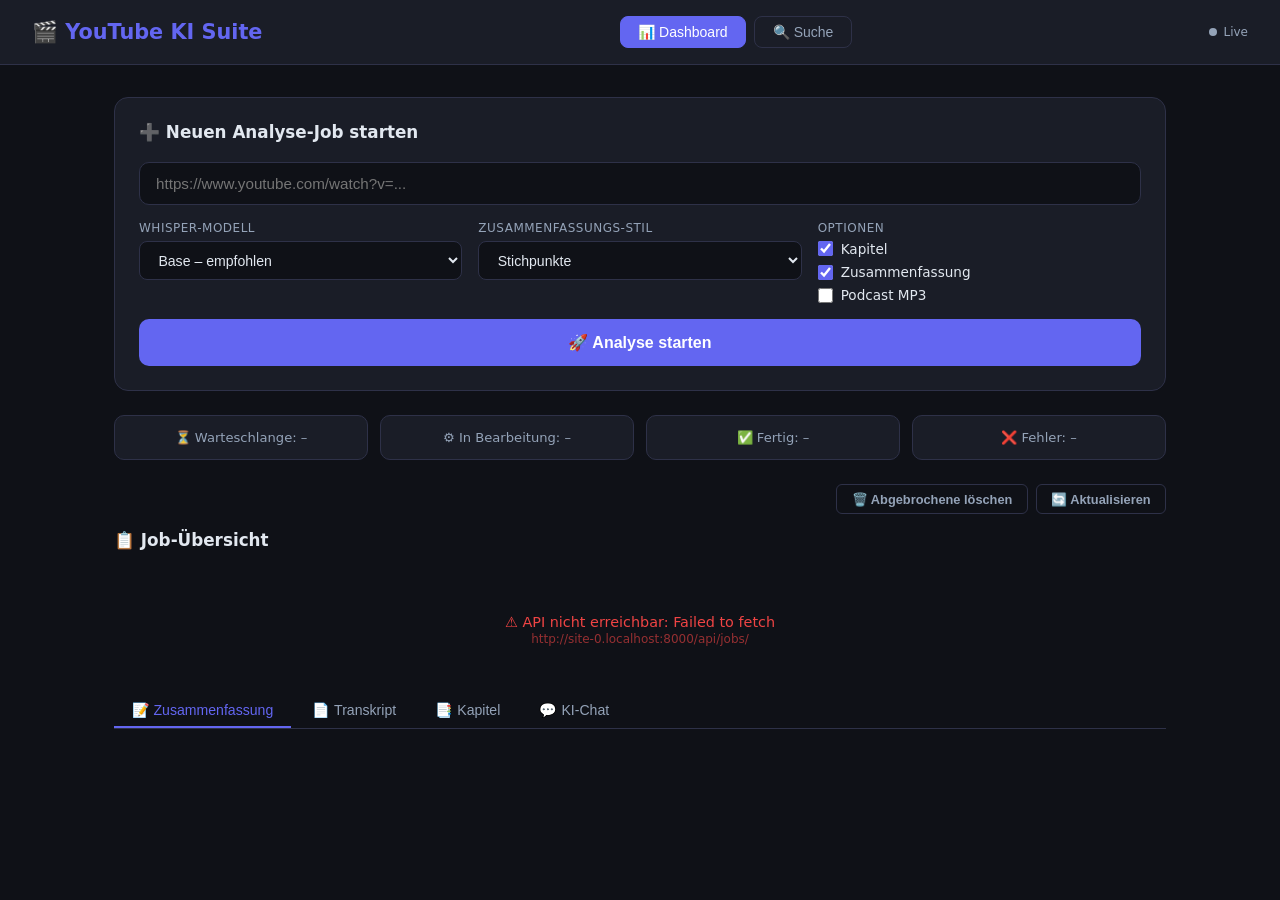
==== frontend/index.html @ 39e566e2 "Initial commit" ====
<!DOCTYPE html>
<html lang="de">
<head>
    <meta charset="UTF-8">
    <meta name="viewport" content="width=device-width, initial-scale=1.0">
    <title>YouTube AI Analysis Suite</title>
    <link rel="stylesheet" href="style.css">
</head>
<body>
<header>
    <div class="logo">🎬 YouTube KI Suite</div>
    <nav>
        <button class="nav-btn aktiv" id="nav-dashboard" onclick="tab('dashboard')">📊 Dashboard</button>
        <button class="nav-btn" id="nav-suche" onclick="tab('suche')">🔍 Suche</button>
    </nav>
    <div class="ws-anzeige">
        <span id="ws-status" class="ws-dot"></span>
        <span class="ws-text">Live</span>
    </div>
</header>
<main>
    <div id="tab-dashboard">
        <section class="karte">
            <h2>➕ Neuen Analyse-Job starten</h2>
            <input id="url" type="url" placeholder="https://www.youtube.com/watch?v=..." class="url-feld"/>
            <div class="einstellungen">
                <div class="gruppe">
                    <label>Whisper-Modell</label>
                    <select id="modell">
                        <option value="tiny">Tiny – schnell</option>
                        <option value="base" selected>Base – empfohlen</option>
                        <option value="small">Small – genauer</option>
                        <option value="medium">Medium – sehr genau</option>
                        <option value="large">Large – maximal</option>
                    </select>
                </div>
                <div class="gruppe">
                    <label>Zusammenfassungs-Stil</label>
                    <select id="stil">
                        <option value="stichpunkte">Stichpunkte</option>
                        <option value="ausfuehrlich">Ausführlich</option>
                        <option value="kernaussagen">Kernaussagen</option>
                        <option value="podcast_skript">Podcast-Skript</option>
                    </select>
                </div>
                <div class="gruppe">
                    <label>Optionen</label>
                    <div class="schalter">
                        <label><input type="checkbox" id="kap" checked> Kapitel</label>
                        <label><input type="checkbox" id="zf" checked> Zusammenfassung</label>
                        <label><input type="checkbox" id="pod"> Podcast MP3</label>
                    </div>
                </div>
            </div>
            <button id="start-btn" onclick="starten()">🚀 Analyse starten</button>
        </section>
        <div class="stats-leiste">
            <div class="stat" id="s-queue">⏳ Warteschlange: –</div>
            <div class="stat" id="s-work">⚙️ In Bearbeitung: –</div>
            <div class="stat" id="s-done">✅ Fertig: –</div>
            <div class="stat" id="s-err">❌ Fehler: –</div>
        </div>
        <div style="display:flex;justify-content:flex-end;margin-bottom:1rem;gap:.5rem">
            <button class="exp-btn" onclick="alleAbgebrochenLoeschen()" style="font-size:.8rem">🗑️ Abgebrochene löschen</button>
            <button class="exp-btn" onclick="laden()" style="font-size:.8rem">🔄 Aktualisieren</button>
        </div>
        <h2 style="margin-bottom:1rem">📋 Job-Übersicht</h2>
        <div id="jobs"></div>
    </div>
    <div id="tab-suche" style="display:none">
        <section class="karte">
            <h2>🔍 Transkripte durchsuchen</h2>
            <div class="suche-zeile">
                <input id="sq" type="text" placeholder="Suchbegriff eingeben..."/>
                <button onclick="suchen()">Suchen</button>
            </div>
            <div id="such-ergebnisse"></div>
        </section>
    </div>
<div class="mtabs">
    <button class="mtab aktiv" onclick="mtab('zf',this)">📝 Zusammenfassung</button>
    <button class="mtab" onclick="mtab('tr',this)">📄 Transkript</button>
    <button class="mtab" onclick="mtab('ka',this)">📑 Kapitel</button>
    <button class="mtab" onclick="mtab('chat',this)">💬 KI-Chat</button>
</div>

<div id="mt-chat" style="display:none">
    <div class="chat-box" id="chat-verlauf"></div>
    <div class="chat-eingabe">
        <input id="chat-frage" type="text"
               placeholder="Frage zum Video stellen..."
               onkeydown="if(event.key==='Enter') chatSenden()"/>
        <button onclick="chatSenden()">➤</button>
        <button class="exp-btn" onclick="chatLoeschen()">🗑</button>
    </div>
</div></main>
<script src="app.js"></script>
</body>
</html>
---- frontend/style.css ----
:root{--bg:#0f1117;--karte:#1a1d27;--rand:#2e3148;--akz:#6366f1;--akzh:#818cf8;--text:#e2e8f0;--ged:#94a3b8;--ok:#22c55e;--warn:#f59e0b;--err:#ef4444;--blau:#3b82f6}
*{box-sizing:border-box;margin:0;padding:0}
body{font-family:"Inter",system-ui,sans-serif;background:var(--bg);color:var(--text);min-height:100vh}
header{display:flex;align-items:center;justify-content:space-between;padding:1rem 2rem;background:var(--karte);border-bottom:1px solid var(--rand);position:sticky;top:0;z-index:100}
.logo{font-size:1.3rem;font-weight:700;color:var(--akz)}
nav{display:flex;gap:.5rem}
.nav-btn{background:none;border:1px solid var(--rand);color:var(--ged);padding:.45rem 1.1rem;border-radius:8px;cursor:pointer;font-size:.875rem;font-weight:500;transition:all .2s}
.nav-btn.aktiv,.nav-btn:hover{background:var(--akz);color:#fff;border-color:var(--akz)}
main{max-width:1100px;margin:2rem auto;padding:0 1.5rem}
.karte{background:var(--karte);border:1px solid var(--rand);border-radius:14px;padding:1.5rem;margin-bottom:1.5rem}
h2{font-size:1.05rem;font-weight:600;margin-bottom:1.2rem}
.url-feld{width:100%;background:var(--bg);border:1px solid var(--rand);color:var(--text);padding:.75rem 1rem;border-radius:10px;font-size:.95rem;margin-bottom:1rem}
.url-feld:focus{outline:none;border-color:var(--akz)}
.einstellungen{display:grid;grid-template-columns:1fr 1fr 1fr;gap:1rem;margin-bottom:1rem}
.gruppe{display:flex;flex-direction:column;gap:.4rem}
.gruppe>label{font-size:.75rem;color:var(--ged);font-weight:500;text-transform:uppercase;letter-spacing:.5px}
select{background:var(--bg);border:1px solid var(--rand);color:var(--text);padding:.6rem .9rem;border-radius:8px;font-size:.88rem;cursor:pointer}
select:focus{outline:none;border-color:var(--akz)}
.schalter{display:flex;flex-direction:column;gap:.45rem}
.schalter label{display:flex;align-items:center;gap:.5rem;font-size:.85rem;color:var(--text);cursor:pointer}
.schalter input[type="checkbox"]{accent-color:var(--akz);width:15px;height:15px}
button{background:var(--akz);color:#fff;border:none;padding:.6rem 1.4rem;border-radius:8px;cursor:pointer;font-size:.9rem;font-weight:600;transition:background .2s,transform .1s}
button:hover{background:var(--akzh)}
button:active{transform:scale(.98)}
#start-btn{width:100%;padding:.85rem;font-size:1rem;border-radius:10px}
.stats-leiste{display:grid;grid-template-columns:repeat(4,1fr);gap:.75rem;margin-bottom:1.5rem}
.stat{background:var(--karte);border:1px solid var(--rand);border-radius:10px;padding:.9rem 1rem;text-align:center;font-size:.82rem;color:var(--ged);font-weight:500}
.job-karte{background:var(--karte);border:1px solid var(--rand);border-radius:12px;padding:1rem 1.25rem;margin-bottom:.75rem;cursor:pointer;transition:border-color .2s,transform .15s}
.job-karte:hover{border-color:var(--akz);transform:translateY(-1px)}
.job-kopf{display:flex;align-items:flex-start;justify-content:space-between;margin-bottom:.5rem;gap:1rem}
.job-titel{font-weight:600;font-size:.9rem;line-height:1.4}
.job-meta{font-size:.75rem;color:var(--ged);margin-top:.15rem}
.badge{padding:.2rem .65rem;border-radius:20px;font-size:.72rem;font-weight:600;white-space:nowrap}
.b-warteschlange{background:rgba(148,163,184,.15);color:var(--ged)}
.b-herunterladen{background:rgba(59,130,246,.15);color:#60a5fa}
.b-verarbeitung{background:rgba(245,158,11,.15);color:var(--warn)}
.b-transkription{background:rgba(99,102,241,.15);color:var(--akzh)}
.b-zusammenfassung{background:rgba(168,85,247,.15);color:#c084fc}
.b-abgeschlossen{background:rgba(34,197,94,.15);color:var(--ok)}
.b-fehler{background:rgba(239,68,68,.15);color:var(--err)}
.fortschritt{height:4px;background:var(--rand);border-radius:2px;overflow:hidden;margin-top:.6rem}
.fortschritt-bar{height:100%;background:linear-gradient(90deg,var(--akz),var(--akzh));border-radius:2px;transition:width .6s ease}
.modal{position:fixed;inset:0;background:rgba(0,0,0,.75);display:flex;align-items:center;justify-content:center;z-index:1000;padding:1rem;backdrop-filter:blur(4px)}
.modal-box{background:var(--karte);border:1px solid var(--rand);border-radius:16px;padding:2rem;max-width:900px;width:100%;max-height:88vh;overflow-y:auto;position:relative}
.modal-x{position:absolute;top:1rem;right:1rem;background:var(--rand);color:var(--text);border-radius:50%;width:32px;height:32px;padding:0;font-size:.9rem;display:flex;align-items:center;justify-content:center}
.mtabs{display:flex;gap:.25rem;border-bottom:1px solid var(--rand);margin-bottom:1.5rem}
.mtab{background:none;border:none;border-bottom:2px solid transparent;color:var(--ged);padding:.5rem 1.1rem;border-radius:0;font-size:.88rem;font-weight:500}
.mtab.aktiv{color:var(--akz);border-bottom-color:var(--akz)}
.inhalt{background:var(--bg);border:1px solid var(--rand);border-radius:10px;padding:1.25rem;font-size:.85rem;line-height:1.8;white-space:pre-wrap;max-height:420px;overflow-y:auto}
.kap-liste{list-style:none}
.kap-liste li{display:flex;align-items:center;gap:1rem;padding:.6rem 0;border-bottom:1px solid var(--rand);font-size:.88rem}
.kap-ts{color:var(--akz);font-family:"Courier New",monospace;font-size:.82rem;min-width:65px;font-weight:600}
.export-zeile{display:flex;flex-wrap:wrap;gap:.5rem;margin-top:1.5rem;padding-top:1rem;border-top:1px solid var(--rand)}
.exp-btn{font-size:.8rem;padding:.4rem .9rem;background:var(--bg);border:1px solid var(--rand);color:var(--ged);border-radius:6px}
.exp-btn:hover{border-color:var(--akz);color:var(--akz);background:var(--bg)}
.suche-zeile{display:flex;gap:.75rem;margin-bottom:1.5rem}
.suche-zeile input{flex:1;background:var(--bg);border:1px solid var(--rand);color:var(--text);padding:.65rem 1rem;border-radius:8px;font-size:.9rem}
.suche-zeile input:focus{outline:none;border-color:var(--akz)}
.s-result{background:var(--bg);border:1px solid var(--rand);border-radius:10px;padding:1rem 1.25rem;margin-bottom:.75rem;cursor:pointer;transition:border-color .2s}
.s-result:hover{border-color:var(--akz)}
.s-result h4{margin-bottom:.3rem;font-size:.9rem}
.s-snip{font-size:.82rem;color:var(--ged);line-height:1.6}
.s-meta{font-size:.75rem;color:var(--akz);margin-top:.4rem}
.leer{text-align:center;padding:3rem 1rem;color:var(--ged);font-size:.9rem}
@media(max-width:768px){.einstellungen{grid-template-columns:1fr}.stats-leiste{grid-template-columns:1fr 1fr}}
@media(max-width:480px){.stats-leiste{grid-template-columns:1fr}.modal-box{padding:1.25rem}}

/* ── Job-Karten mit Thumbnail ──────────────────────────── */
.job-karte { padding: 0; overflow: hidden; }

.job-karte-inner {
    display: flex;
    gap: 0;
    align-items: stretch;
}

.thumb {
    width: 140px;
    min-width: 140px;
    height: 90px;
    background: var(--rand);
    background-size: cover;
    background-position: center;
    display: flex;
    align-items: center;
    justify-content: center;
    flex-shrink: 0;
    border-radius: 12px 0 0 12px;
    transition: opacity 0.3s;
}

.thumb.geladen { opacity: 1; }
.thumb-placeholder { font-size: 2rem; opacity: 0.3; }

.job-info {
    padding: 0.85rem 1.1rem;
    flex: 1;
    display: flex;
    flex-direction: column;
    gap: 0.2rem;
    min-width: 0;
}

.job-titel {
    font-weight: 600;
    font-size: 0.9rem;
    line-height: 1.35;
    white-space: nowrap;
    overflow: hidden;
    text-overflow: ellipsis;
}

.job-kanal {
    font-size: 0.78rem;
    color: var(--ged);
}

.job-meta {
    font-size: 0.72rem;
    color: var(--ged);
    opacity: 0.7;
}

.job-unten {
    display: flex;
    align-items: center;
    justify-content: space-between;
    margin-top: 0.3rem;
}

.fortschritt-text {
    font-size: 0.72rem;
    color: var(--ged);
}

@media(max-width: 480px) {
    .thumb { width: 100px; min-width: 100px; height: 70px; }
}

/* ── WebSocket Status ──────────────────────────────────── */
.ws-anzeige {
    display: flex;
    align-items: center;
    gap: 0.4rem;
    font-size: 0.75rem;
    color: var(--ged);
}

.ws-dot {
    width: 8px;
    height: 8px;
    border-radius: 50%;
    background: var(--ged);
    display: inline-block;
    transition: background 0.3s;
}

.ws-dot.verbunden {
    background: var(--ok);
    box-shadow: 0 0 6px var(--ok);
    animation: puls 2s infinite;
}

.ws-dot.getrennt {
    background: var(--err);
}

@keyframes puls {
    0%, 100% { opacity: 1; }
    50%       { opacity: 0.4; }
}

/* ── KI-Chat ─────────────────────────────────────────────── */
.chat-box {
    height: 320px;
    overflow-y: auto;
    background: var(--bg);
    border: 1px solid var(--rand);
    border-radius: 10px 10px 0 0;
    padding: 1rem;
    display: flex;
    flex-direction: column;
    gap: 0.75rem;
}

.chat-msg {
    max-width: 80%;
    padding: 0.6rem 0.9rem;
    border-radius: 12px;
    font-size: 0.85rem;
    line-height: 1.6;
    white-space: pre-wrap;
    word-break: break-word;
}

.chat-nutzer {
    background: var(--akz);
    color: white;
    align-self: flex-end;
    border-bottom-right-radius: 3px;
}

.chat-assistent {
    background: var(--rand);
    color: var(--text);
    align-self: flex-start;
    border-bottom-left-radius: 3px;
}

.chat-fehler {
    background: rgba(239, 68, 68, 0.15);
    color: var(--err);
    align-self: center;
    font-size: 0.8rem;
}

.chat-eingabe {
    display: flex;
    gap: 0.5rem;
    background: var(--bg);
    border: 1px solid var(--rand);
    border-top: none;
    border-radius: 0 0 10px 10px;
    padding: 0.6rem;
}

.chat-eingabe input {
    flex: 1;
    background: var(--karte);
    border: 1px solid var(--rand);
    color: var(--text);
    padding: 0.5rem 0.8rem;
    border-radius: 8px;
    font-size: 0.88rem;
}

.chat-eingabe input:focus {
    outline: none;
    border-color: var(--akz);
}

.chat-eingabe button:first-of-type {
    padding: 0.5rem 1rem;
    font-size: 1rem;
}

/* ── Abbruch-Button ─────────────────────────────────────── */
.job-aktionen {
    display: flex;
    align-items: center;
    gap: 0.5rem;
}

.abbruch-btn {
    background: transparent;
    border: 1px solid var(--err);
    color: var(--err);
    padding: 0.15rem 0.45rem;
    font-size: 0.75rem;
    border-radius: 6px;
    cursor: pointer;
    transition: all 0.2s;
    line-height: 1;
}

.abbruch-btn:hover {
    background: var(--err);
    color: white;
}

.abbruch-btn:disabled {
    opacity: 0.5;
    cursor: not-allowed;
}

/* Abgebrochen-Status Badge */
.b-abgebrochen {
    background: rgba(239, 68, 68, 0.1);
    color: #f87171;
    border: 1px solid rgba(239, 68, 68, 0.2);
}

/* Abgebrochene Jobs ausgrauen */
.job-karte:has(.b-abgebrochen) {
    opacity: 0.6;
}

.job-karte:has(.b-abgebrochen) .fortschritt-bar {
    background: var(--err);
}
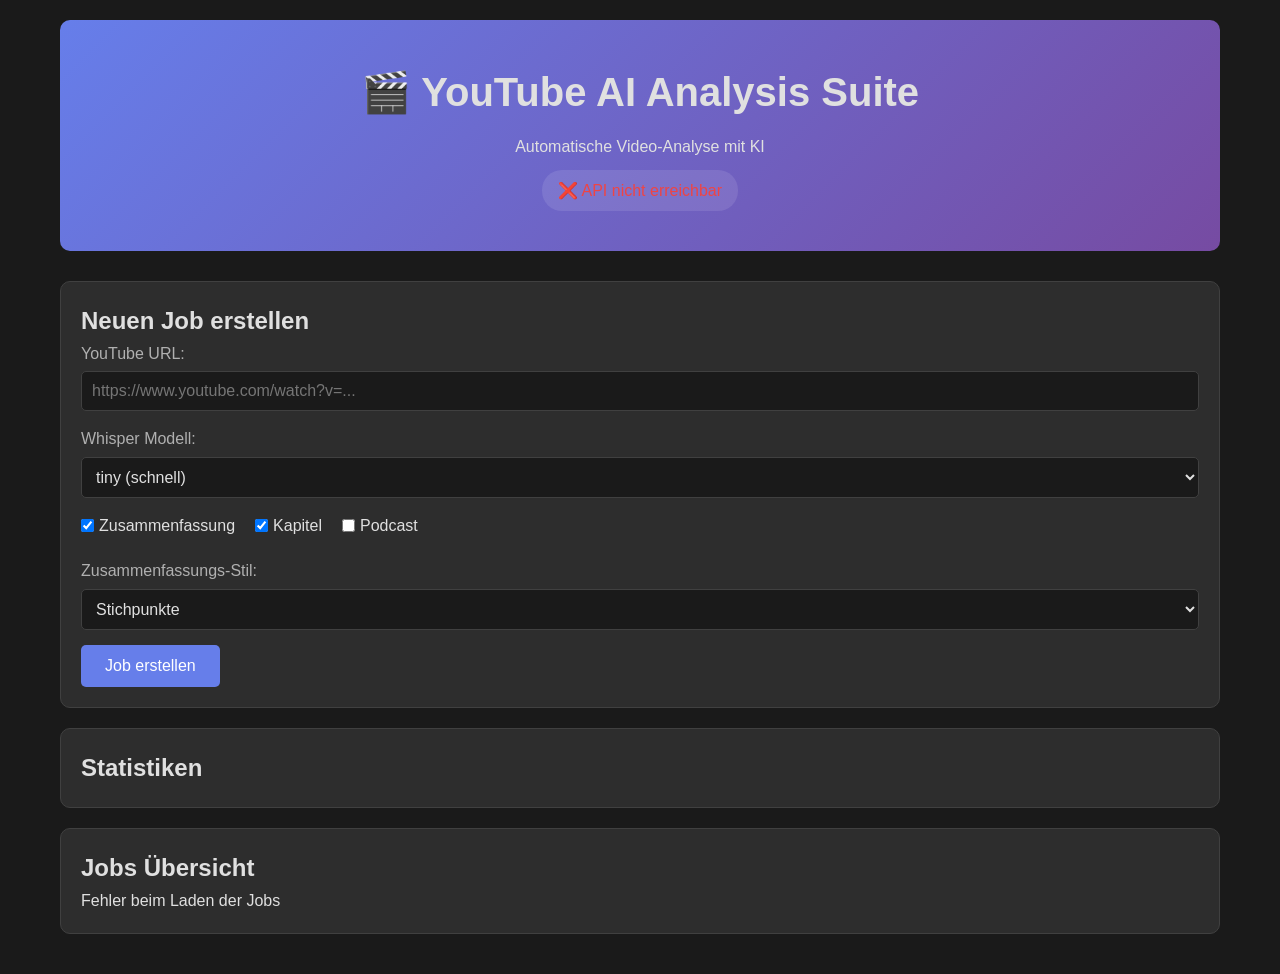
==== commit 5baf38a8: "bug fixes" ====
--- a/frontend/index.html
+++ b/frontend/index.html
@@ -7,93 +7,89 @@
     <link rel="stylesheet" href="style.css">
 </head>
 <body>
-<header>
-    <div class="logo">🎬 YouTube KI Suite</div>
-    <nav>
-        <button class="nav-btn aktiv" id="nav-dashboard" onclick="tab('dashboard')">📊 Dashboard</button>
-        <button class="nav-btn" id="nav-suche" onclick="tab('suche')">🔍 Suche</button>
-    </nav>
-    <div class="ws-anzeige">
-        <span id="ws-status" class="ws-dot"></span>
-        <span class="ws-text">Live</span>
+    <div class="container">
+        <header>
+            <h1>🎬 YouTube AI Analysis Suite</h1>
+            <p>Automatische Video-Analyse mit KI</p>
+            <div class="status-badge" id="api-status">API Status: Prüfe...</div>
+        </header>
+        
+        <div id="error-message" class="message error-message"></div>
+        <div id="success-message" class="message success-message"></div>
+        
+        <main>
+            <div class="card">
+                <h2>Neuen Job erstellen</h2>
+                <form id="job-form">
+                    <div class="form-group">
+                        <label for="video-url">YouTube URL:</label>
+                        <input type="text" id="video-url" placeholder="https://www.youtube.com/watch?v=..." required>
+                    </div>
+                    
+                    <div class="form-group">
+                        <label for="whisper-model">Whisper Modell:</label>
+                        <select id="whisper-model">
+                            <option value="tiny" selected>tiny (schnell)</option>
+                            <option value="base">base (ausgewogen)</option>
+                        </select>
+                    </div>
+                    
+                    <div class="checkbox-group">
+                        <label>
+                            <input type="checkbox" id="summary-check" checked> Zusammenfassung
+                        </label>
+                        <label>
+                            <input type="checkbox" id="chapters-check" checked> Kapitel
+                        </label>
+                        <label>
+                            <input type="checkbox" id="podcast-check"> Podcast
+                        </label>
+                    </div>
+                    
+                    <div class="form-group">
+                        <label for="summary-style">Zusammenfassungs-Stil:</label>
+                        <select id="summary-style">
+                            <option value="stichpunkte">Stichpunkte</option>
+                            <option value="ausführlich">Ausführlich</option>
+                            <option value="kernaussagen">Kernaussagen</option>
+                            <option value="podcast">Podcast-Skript</option>
+                        </select>
+                    </div>
+                    
+                    <button type="submit">Job erstellen</button>
+                </form>
+            </div>
+            
+            <div class="card">
+                <h2>Statistiken</h2>
+                <div id="stats-container"></div>
+            </div>
+            
+            <div class="card">
+                <h2>Jobs Übersicht</h2>
+                <div id="jobs-container">Lade Jobs...</div>
+            </div>
+        </main>
     </div>
-</header>
-<main>
-    <div id="tab-dashboard">
-        <section class="karte">
-            <h2>➕ Neuen Analyse-Job starten</h2>
-            <input id="url" type="url" placeholder="https://www.youtube.com/watch?v=..." class="url-feld"/>
-            <div class="einstellungen">
-                <div class="gruppe">
-                    <label>Whisper-Modell</label>
-                    <select id="modell">
-                        <option value="tiny">Tiny – schnell</option>
-                        <option value="base" selected>Base – empfohlen</option>
-                        <option value="small">Small – genauer</option>
-                        <option value="medium">Medium – sehr genau</option>
-                        <option value="large">Large – maximal</option>
-                    </select>
-                </div>
-                <div class="gruppe">
-                    <label>Zusammenfassungs-Stil</label>
-                    <select id="stil">
-                        <option value="stichpunkte">Stichpunkte</option>
-                        <option value="ausfuehrlich">Ausführlich</option>
-                        <option value="kernaussagen">Kernaussagen</option>
-                        <option value="podcast_skript">Podcast-Skript</option>
-                    </select>
-                </div>
-                <div class="gruppe">
-                    <label>Optionen</label>
-                    <div class="schalter">
-                        <label><input type="checkbox" id="kap" checked> Kapitel</label>
-                        <label><input type="checkbox" id="zf" checked> Zusammenfassung</label>
-                        <label><input type="checkbox" id="pod"> Podcast MP3</label>
-                    </div>
+    
+    <!-- Chat Modal -->
+    <div id="chat-modal" class="modal">
+        <div class="modal-content">
+            <div class="modal-header">
+                <h3>💬 KI-Chat <span id="chat-job-id"></span></h3>
+                <div>
+                    <button class="modal-btn" onclick="clearChatHistory()">🗑️ Verlauf löschen</button>
+                    <button class="modal-btn close" onclick="closeChat()">✖️ Schließen</button>
                 </div>
             </div>
-            <button id="start-btn" onclick="starten()">🚀 Analyse starten</button>
-        </section>
-        <div class="stats-leiste">
-            <div class="stat" id="s-queue">⏳ Warteschlange: –</div>
-            <div class="stat" id="s-work">⚙️ In Bearbeitung: –</div>
-            <div class="stat" id="s-done">✅ Fertig: –</div>
-            <div class="stat" id="s-err">❌ Fehler: –</div>
+            <div class="chat-messages" id="chat-messages"></div>
+            <div class="chat-input-area">
+                <input type="text" id="chat-input" placeholder="Frage zum Video stellen...">
+                <button onclick="sendChatMessage()">📤 Senden</button>
+            </div>
         </div>
-        <div style="display:flex;justify-content:flex-end;margin-bottom:1rem;gap:.5rem">
-            <button class="exp-btn" onclick="alleAbgebrochenLoeschen()" style="font-size:.8rem">🗑️ Abgebrochene löschen</button>
-            <button class="exp-btn" onclick="laden()" style="font-size:.8rem">🔄 Aktualisieren</button>
-        </div>
-        <h2 style="margin-bottom:1rem">📋 Job-Übersicht</h2>
-        <div id="jobs"></div>
     </div>
-    <div id="tab-suche" style="display:none">
-        <section class="karte">
-            <h2>🔍 Transkripte durchsuchen</h2>
-            <div class="suche-zeile">
-                <input id="sq" type="text" placeholder="Suchbegriff eingeben..."/>
-                <button onclick="suchen()">Suchen</button>
-            </div>
-            <div id="such-ergebnisse"></div>
-        </section>
-    </div>
-<div class="mtabs">
-    <button class="mtab aktiv" onclick="mtab('zf',this)">📝 Zusammenfassung</button>
-    <button class="mtab" onclick="mtab('tr',this)">📄 Transkript</button>
-    <button class="mtab" onclick="mtab('ka',this)">📑 Kapitel</button>
-    <button class="mtab" onclick="mtab('chat',this)">💬 KI-Chat</button>
-</div>
-
-<div id="mt-chat" style="display:none">
-    <div class="chat-box" id="chat-verlauf"></div>
-    <div class="chat-eingabe">
-        <input id="chat-frage" type="text"
-               placeholder="Frage zum Video stellen..."
-               onkeydown="if(event.key==='Enter') chatSenden()"/>
-        <button onclick="chatSenden()">➤</button>
-        <button class="exp-btn" onclick="chatLoeschen()">🗑</button>
-    </div>
-</div></main>
-<script src="app.js"></script>
+    
+    <script src="app.js"></script>
 </body>
 </html>
--- a/frontend/style.css
+++ b/frontend/style.css
@@ -1,290 +1,490 @@
-:root{--bg:#0f1117;--karte:#1a1d27;--rand:#2e3148;--akz:#6366f1;--akzh:#818cf8;--text:#e2e8f0;--ged:#94a3b8;--ok:#22c55e;--warn:#f59e0b;--err:#ef4444;--blau:#3b82f6}
-*{box-sizing:border-box;margin:0;padding:0}
-body{font-family:"Inter",system-ui,sans-serif;background:var(--bg);color:var(--text);min-height:100vh}
-header{display:flex;align-items:center;justify-content:space-between;padding:1rem 2rem;background:var(--karte);border-bottom:1px solid var(--rand);position:sticky;top:0;z-index:100}
-.logo{font-size:1.3rem;font-weight:700;color:var(--akz)}
-nav{display:flex;gap:.5rem}
-.nav-btn{background:none;border:1px solid var(--rand);color:var(--ged);padding:.45rem 1.1rem;border-radius:8px;cursor:pointer;font-size:.875rem;font-weight:500;transition:all .2s}
-.nav-btn.aktiv,.nav-btn:hover{background:var(--akz);color:#fff;border-color:var(--akz)}
-main{max-width:1100px;margin:2rem auto;padding:0 1.5rem}
-.karte{background:var(--karte);border:1px solid var(--rand);border-radius:14px;padding:1.5rem;margin-bottom:1.5rem}
-h2{font-size:1.05rem;font-weight:600;margin-bottom:1.2rem}
-.url-feld{width:100%;background:var(--bg);border:1px solid var(--rand);color:var(--text);padding:.75rem 1rem;border-radius:10px;font-size:.95rem;margin-bottom:1rem}
-.url-feld:focus{outline:none;border-color:var(--akz)}
-.einstellungen{display:grid;grid-template-columns:1fr 1fr 1fr;gap:1rem;margin-bottom:1rem}
-.gruppe{display:flex;flex-direction:column;gap:.4rem}
-.gruppe>label{font-size:.75rem;color:var(--ged);font-weight:500;text-transform:uppercase;letter-spacing:.5px}
-select{background:var(--bg);border:1px solid var(--rand);color:var(--text);padding:.6rem .9rem;border-radius:8px;font-size:.88rem;cursor:pointer}
-select:focus{outline:none;border-color:var(--akz)}
-.schalter{display:flex;flex-direction:column;gap:.45rem}
-.schalter label{display:flex;align-items:center;gap:.5rem;font-size:.85rem;color:var(--text);cursor:pointer}
-.schalter input[type="checkbox"]{accent-color:var(--akz);width:15px;height:15px}
-button{background:var(--akz);color:#fff;border:none;padding:.6rem 1.4rem;border-radius:8px;cursor:pointer;font-size:.9rem;font-weight:600;transition:background .2s,transform .1s}
-button:hover{background:var(--akzh)}
-button:active{transform:scale(.98)}
-#start-btn{width:100%;padding:.85rem;font-size:1rem;border-radius:10px}
-.stats-leiste{display:grid;grid-template-columns:repeat(4,1fr);gap:.75rem;margin-bottom:1.5rem}
-.stat{background:var(--karte);border:1px solid var(--rand);border-radius:10px;padding:.9rem 1rem;text-align:center;font-size:.82rem;color:var(--ged);font-weight:500}
-.job-karte{background:var(--karte);border:1px solid var(--rand);border-radius:12px;padding:1rem 1.25rem;margin-bottom:.75rem;cursor:pointer;transition:border-color .2s,transform .15s}
-.job-karte:hover{border-color:var(--akz);transform:translateY(-1px)}
-.job-kopf{display:flex;align-items:flex-start;justify-content:space-between;margin-bottom:.5rem;gap:1rem}
-.job-titel{font-weight:600;font-size:.9rem;line-height:1.4}
-.job-meta{font-size:.75rem;color:var(--ged);margin-top:.15rem}
-.badge{padding:.2rem .65rem;border-radius:20px;font-size:.72rem;font-weight:600;white-space:nowrap}
-.b-warteschlange{background:rgba(148,163,184,.15);color:var(--ged)}
-.b-herunterladen{background:rgba(59,130,246,.15);color:#60a5fa}
-.b-verarbeitung{background:rgba(245,158,11,.15);color:var(--warn)}
-.b-transkription{background:rgba(99,102,241,.15);color:var(--akzh)}
-.b-zusammenfassung{background:rgba(168,85,247,.15);color:#c084fc}
-.b-abgeschlossen{background:rgba(34,197,94,.15);color:var(--ok)}
-.b-fehler{background:rgba(239,68,68,.15);color:var(--err)}
-.fortschritt{height:4px;background:var(--rand);border-radius:2px;overflow:hidden;margin-top:.6rem}
-.fortschritt-bar{height:100%;background:linear-gradient(90deg,var(--akz),var(--akzh));border-radius:2px;transition:width .6s ease}
-.modal{position:fixed;inset:0;background:rgba(0,0,0,.75);display:flex;align-items:center;justify-content:center;z-index:1000;padding:1rem;backdrop-filter:blur(4px)}
-.modal-box{background:var(--karte);border:1px solid var(--rand);border-radius:16px;padding:2rem;max-width:900px;width:100%;max-height:88vh;overflow-y:auto;position:relative}
-.modal-x{position:absolute;top:1rem;right:1rem;background:var(--rand);color:var(--text);border-radius:50%;width:32px;height:32px;padding:0;font-size:.9rem;display:flex;align-items:center;justify-content:center}
-.mtabs{display:flex;gap:.25rem;border-bottom:1px solid var(--rand);margin-bottom:1.5rem}
-.mtab{background:none;border:none;border-bottom:2px solid transparent;color:var(--ged);padding:.5rem 1.1rem;border-radius:0;font-size:.88rem;font-weight:500}
-.mtab.aktiv{color:var(--akz);border-bottom-color:var(--akz)}
-.inhalt{background:var(--bg);border:1px solid var(--rand);border-radius:10px;padding:1.25rem;font-size:.85rem;line-height:1.8;white-space:pre-wrap;max-height:420px;overflow-y:auto}
-.kap-liste{list-style:none}
-.kap-liste li{display:flex;align-items:center;gap:1rem;padding:.6rem 0;border-bottom:1px solid var(--rand);font-size:.88rem}
-.kap-ts{color:var(--akz);font-family:"Courier New",monospace;font-size:.82rem;min-width:65px;font-weight:600}
-.export-zeile{display:flex;flex-wrap:wrap;gap:.5rem;margin-top:1.5rem;padding-top:1rem;border-top:1px solid var(--rand)}
-.exp-btn{font-size:.8rem;padding:.4rem .9rem;background:var(--bg);border:1px solid var(--rand);color:var(--ged);border-radius:6px}
-.exp-btn:hover{border-color:var(--akz);color:var(--akz);background:var(--bg)}
-.suche-zeile{display:flex;gap:.75rem;margin-bottom:1.5rem}
-.suche-zeile input{flex:1;background:var(--bg);border:1px solid var(--rand);color:var(--text);padding:.65rem 1rem;border-radius:8px;font-size:.9rem}
-.suche-zeile input:focus{outline:none;border-color:var(--akz)}
-.s-result{background:var(--bg);border:1px solid var(--rand);border-radius:10px;padding:1rem 1.25rem;margin-bottom:.75rem;cursor:pointer;transition:border-color .2s}
-.s-result:hover{border-color:var(--akz)}
-.s-result h4{margin-bottom:.3rem;font-size:.9rem}
-.s-snip{font-size:.82rem;color:var(--ged);line-height:1.6}
-.s-meta{font-size:.75rem;color:var(--akz);margin-top:.4rem}
-.leer{text-align:center;padding:3rem 1rem;color:var(--ged);font-size:.9rem}
-@media(max-width:768px){.einstellungen{grid-template-columns:1fr}.stats-leiste{grid-template-columns:1fr 1fr}}
-@media(max-width:480px){.stats-leiste{grid-template-columns:1fr}.modal-box{padding:1.25rem}}
-
-/* ── Job-Karten mit Thumbnail ──────────────────────────── */
-.job-karte { padding: 0; overflow: hidden; }
-
-.job-karte-inner {
-    display: flex;
-    gap: 0;
-    align-items: stretch;
-}
-
-.thumb {
-    width: 140px;
-    min-width: 140px;
-    height: 90px;
-    background: var(--rand);
-    background-size: cover;
-    background-position: center;
+* {
+    margin: 0;
+    padding: 0;
+    box-sizing: border-box;
+}
+
+body {
+    font-family: -apple-system, BlinkMacSystemFont, 'Segoe UI', Roboto, sans-serif;
+    background: #1a1a1a;
+    color: #e0e0e0;
+    line-height: 1.6;
+}
+
+.container {
+    max-width: 1200px;
+    margin: 0 auto;
+    padding: 20px;
+}
+
+header {
+    text-align: center;
+    padding: 40px 0;
+    background: linear-gradient(135deg, #667eea 0%, #764ba2 100%);
+    border-radius: 10px;
+    margin-bottom: 30px;
+}
+
+header h1 {
+    font-size: 2.5em;
+    margin-bottom: 10px;
+}
+
+.status-badge {
+    display: inline-block;
+    padding: 8px 16px;
+    background: rgba(255,255,255,0.1);
+    border-radius: 20px;
+    margin-top: 10px;
+}
+
+.card {
+    background: #2d2d2d;
+    border-radius: 10px;
+    padding: 20px;
+    margin-bottom: 20px;
+    border: 1px solid #404040;
+}
+
+.form-group {
+    margin-bottom: 15px;
+}
+
+label {
+    display: block;
+    margin-bottom: 5px;
+    color: #b0b0b0;
+}
+
+input[type="text"], select {
+    width: 100%;
+    padding: 10px;
+    border: 1px solid #404040;
+    border-radius: 5px;
+    background: #1a1a1a;
+    color: #e0e0e0;
+    font-size: 1em;
+}
+
+input[type="text"]:focus, select:focus {
+    outline: none;
+    border-color: #667eea;
+}
+
+button {
+    background: #667eea;
+    color: white;
+    border: none;
+    padding: 12px 24px;
+    border-radius: 5px;
+    cursor: pointer;
+    font-size: 1em;
+    transition: background 0.3s;
+}
+
+button:hover {
+    background: #5a67d8;
+}
+
+.checkbox-group {
+    display: flex;
+    gap: 20px;
+    margin: 15px 0;
+    flex-wrap: wrap;
+}
+
+.checkbox-group label {
+    display: flex;
+    align-items: center;
+    gap: 5px;
+    color: #e0e0e0;
+    cursor: pointer;
+}
+
+/* Messages */
+.message {
+    padding: 10px;
+    border-radius: 5px;
+    margin-bottom: 20px;
+    display: none;
+}
+
+.error-message {
+    background: #ef4444;
+    color: white;
+}
+
+.success-message {
+    background: #10b981;
+    color: white;
+}
+
+/* Jobs Grid */
+.jobs-grid {
+    display: grid;
+    grid-template-columns: repeat(auto-fill, minmax(300px, 1fr));
+    gap: 20px;
+    margin-top: 20px;
+}
+
+.job-card {
+    background: #2d2d2d;
+    border: 1px solid #404040;
+    border-radius: 8px;
+    padding: 15px;
+    transition: transform 0.2s;
+}
+
+.job-card:hover {
+    transform: translateY(-2px);
+    box-shadow: 0 4px 8px rgba(0,0,0,0.3);
+}
+
+.job-header {
+    display: flex;
+    justify-content: space-between;
+    align-items: center;
+    margin-bottom: 10px;
+    font-size: 0.9em;
+}
+
+.job-id {
+    color: #b0b0b0;
+    font-family: monospace;
+}
+
+.job-status {
+    padding: 4px 8px;
+    border-radius: 12px;
+    font-size: 0.8em;
+    font-weight: bold;
+    text-transform: uppercase;
+}
+
+.status-warteschlange { background: #f59e0b; color: white; }
+.status-herunterladen { background: #3b82f6; color: white; }
+.status-verarbeitung { background: #8b5cf6; color: white; }
+.status-transkription { background: #ec4899; color: white; }
+.status-zusammenfassung { background: #10b981; color: white; }
+.status-abgeschlossen { background: #10b981; color: white; }
+.status-fehler { background: #ef4444; color: white; }
+.status-abgebrochen { background: #6b7280; color: white; }
+
+.job-url {
+    color: #b0b0b0;
+    font-size: 0.9em;
+    margin-bottom: 10px;
+    word-break: break-all;
+}
+
+.job-progress {
+    height: 24px;
+    background: #1a1a1a;
+    border-radius: 12px;
+    overflow: hidden;
+    margin: 10px 0;
+    position: relative;
+}
+
+.progress-bar {
+    height: 100%;
+    background: linear-gradient(90deg, #667eea, #764ba2);
+    transition: width 0.3s ease;
+}
+
+.progress-text {
+    position: absolute;
+    top: 50%;
+    left: 50%;
+    transform: translate(-50%, -50%);
+    font-size: 0.8em;
+    color: white;
+    text-shadow: 1px 1px 2px rgba(0,0,0,0.5);
+    font-weight: bold;
+}
+
+/* Job Actions */
+.job-actions {
+    display: flex;
+    gap: 5px;
+    flex-wrap: wrap;
+    margin-top: 10px;
+}
+
+.job-actions button {
+    padding: 6px 12px;
+    font-size: 0.85em;
+    flex: 1;
+    min-width: 70px;
     display: flex;
     align-items: center;
     justify-content: center;
-    flex-shrink: 0;
-    border-radius: 12px 0 0 12px;
-    transition: opacity 0.3s;
-}
-
-.thumb.geladen { opacity: 1; }
-.thumb-placeholder { font-size: 2rem; opacity: 0.3; }
-
-.job-info {
-    padding: 0.85rem 1.1rem;
+    gap: 4px;
+}
+
+.cancel-btn {
+    background: #f59e0b;
+}
+
+.cancel-btn:hover {
+    background: #d97706;
+}
+
+.delete-btn {
+    background: #ef4444;
+}
+
+.delete-btn:hover {
+    background: #dc2626;
+}
+
+.chat-btn {
+    background: #10b981;
+}
+
+.chat-btn:hover {
+    background: #059669;
+}
+
+.details-btn {
+    background: #3b82f6;
+}
+
+.details-btn:hover {
+    background: #2563eb;
+}
+
+.batch-delete-btn {
+    background: #ef4444;
+    padding: 10px 20px;
+    font-size: 1em;
+    margin-top: 20px;
+    width: 100%;
+}
+
+.batch-delete-btn:hover {
+    background: #dc2626;
+}
+
+/* Stats */
+.stats-grid {
+    display: grid;
+    grid-template-columns: repeat(auto-fit, minmax(120px, 1fr));
+    gap: 10px;
+    margin-bottom: 20px;
+}
+
+.stat-card {
+    background: #1a1a1a;
+    padding: 15px 10px;
+    border-radius: 8px;
+    text-align: center;
+    border: 1px solid #404040;
+    font-weight: bold;
+    font-size: 1.1em;
+}
+
+.stat-card:nth-child(1) { color: #667eea; }  /* Gesamt */
+.stat-card:nth-child(2) { color: #f59e0b; }  /* Wartend */
+.stat-card:nth-child(3) { color: #8b5cf6; }  /* Aktiv */
+.stat-card:nth-child(4) { color: #10b981; }  /* Fertig */
+.stat-card:nth-child(5) { color: #ef4444; }  /* Fehler */
+.stat-card:nth-child(6) { color: #6b7280; }  /* Abgebrochen */
+
+/* Modal */
+.modal {
+    display: none;
+    position: fixed;
+    z-index: 1000;
+    left: 0;
+    top: 0;
+    width: 100%;
+    height: 100%;
+    background-color: rgba(0, 0, 0, 0.8);
+    backdrop-filter: blur(5px);
+}
+
+.modal-content {
+    background-color: #2d2d2d;
+    margin: 3% auto;
+    padding: 25px;
+    border: 1px solid #404040;
+    border-radius: 15px;
+    width: 90%;
+    max-width: 900px;
+    height: 85%;
+    display: flex;
+    flex-direction: column;
+    box-shadow: 0 10px 30px rgba(0,0,0,0.5);
+}
+
+.modal-header {
+    display: flex;
+    justify-content: space-between;
+    align-items: center;
+    margin-bottom: 20px;
+    padding-bottom: 15px;
+    border-bottom: 2px solid #404040;
+}
+
+.modal-header h3 {
+    color: #10b981;
+    font-size: 1.3em;
+}
+
+.modal-header h3 span {
+    color: #b0b0b0;
+    font-size: 0.9em;
+    margin-left: 10px;
+}
+
+.modal-btn {
+    padding: 8px 15px;
+    margin-left: 10px;
+    font-size: 0.9em;
+    border-radius: 5px;
+}
+
+.modal-btn.close {
+    background: #6b7280;
+}
+
+.modal-btn.close:hover {
+    background: #4b5563;
+}
+
+/* Chat */
+.chat-messages {
     flex: 1;
-    display: flex;
-    flex-direction: column;
-    gap: 0.2rem;
-    min-width: 0;
-}
-
-.job-titel {
-    font-weight: 600;
-    font-size: 0.9rem;
-    line-height: 1.35;
-    white-space: nowrap;
-    overflow: hidden;
-    text-overflow: ellipsis;
-}
-
-.job-kanal {
-    font-size: 0.78rem;
-    color: var(--ged);
-}
-
-.job-meta {
-    font-size: 0.72rem;
-    color: var(--ged);
-    opacity: 0.7;
-}
-
-.job-unten {
-    display: flex;
-    align-items: center;
-    justify-content: space-between;
-    margin-top: 0.3rem;
-}
-
-.fortschritt-text {
-    font-size: 0.72rem;
-    color: var(--ged);
-}
-
-@media(max-width: 480px) {
-    .thumb { width: 100px; min-width: 100px; height: 70px; }
-}
-
-/* ── WebSocket Status ──────────────────────────────────── */
-.ws-anzeige {
-    display: flex;
-    align-items: center;
-    gap: 0.4rem;
-    font-size: 0.75rem;
-    color: var(--ged);
-}
-
-.ws-dot {
+    overflow-y: auto;
+    padding: 15px;
+    background: #1a1a1a;
+    border-radius: 10px;
+    margin-bottom: 15px;
+    border: 1px solid #404040;
+}
+
+.chat-message {
+    padding: 12px 15px;
+    margin-bottom: 12px;
+    border-radius: 10px;
+    max-width: 80%;
+    line-height: 1.5;
+    word-wrap: break-word;
+}
+
+.user-message {
+    background: #3b82f6;
+    margin-left: auto;
+    color: white;
+    border-bottom-right-radius: 2px;
+}
+
+.assistant-message {
+    background: #2d2d2d;
+    border: 1px solid #404040;
+    margin-right: auto;
+    border-bottom-left-radius: 2px;
+    color: #e0e0e0;
+}
+
+.chat-input-area {
+    display: flex;
+    gap: 10px;
+}
+
+.chat-input-area input {
+    flex: 1;
+    padding: 12px 15px;
+    border: 1px solid #404040;
+    border-radius: 8px;
+    background: #1a1a1a;
+    color: #e0e0e0;
+    font-size: 1em;
+}
+
+.chat-input-area input:focus {
+    outline: none;
+    border-color: #10b981;
+}
+
+.chat-input-area button {
+    padding: 12px 24px;
+    background: #10b981;
+    border-radius: 8px;
+    font-weight: bold;
+}
+
+.chat-input-area button:hover {
+    background: #059669;
+}
+
+/* No Jobs */
+.no-jobs {
+    text-align: center;
+    padding: 40px;
+    color: #666;
+    font-style: italic;
+}
+
+/* Responsive */
+@media (max-width: 768px) {
+    .container {
+        padding: 10px;
+    }
+    
+    header h1 {
+        font-size: 1.8em;
+    }
+    
+    .jobs-grid {
+        grid-template-columns: 1fr;
+    }
+    
+    .job-actions {
+        flex-direction: column;
+    }
+    
+    .job-actions button {
+        width: 100%;
+    }
+    
+    .modal-content {
+        width: 95%;
+        margin: 2% auto;
+        padding: 15px;
+    }
+    
+    .checkbox-group {
+        flex-direction: column;
+        gap: 10px;
+    }
+    
+    .stats-grid {
+        grid-template-columns: repeat(2, 1fr);
+    }
+    
+    .chat-message {
+        max-width: 90%;
+    }
+}
+
+/* Scrollbar Styling */
+::-webkit-scrollbar {
     width: 8px;
     height: 8px;
-    border-radius: 50%;
-    background: var(--ged);
-    display: inline-block;
-    transition: background 0.3s;
-}
-
-.ws-dot.verbunden {
-    background: var(--ok);
-    box-shadow: 0 0 6px var(--ok);
-    animation: puls 2s infinite;
-}
-
-.ws-dot.getrennt {
-    background: var(--err);
-}
-
-@keyframes puls {
-    0%, 100% { opacity: 1; }
-    50%       { opacity: 0.4; }
-}
-
-/* ── KI-Chat ─────────────────────────────────────────────── */
-.chat-box {
-    height: 320px;
-    overflow-y: auto;
-    background: var(--bg);
-    border: 1px solid var(--rand);
-    border-radius: 10px 10px 0 0;
-    padding: 1rem;
-    display: flex;
-    flex-direction: column;
-    gap: 0.75rem;
-}
-
-.chat-msg {
-    max-width: 80%;
-    padding: 0.6rem 0.9rem;
-    border-radius: 12px;
-    font-size: 0.85rem;
-    line-height: 1.6;
-    white-space: pre-wrap;
-    word-break: break-word;
-}
-
-.chat-nutzer {
-    background: var(--akz);
-    color: white;
-    align-self: flex-end;
-    border-bottom-right-radius: 3px;
-}
-
-.chat-assistent {
-    background: var(--rand);
-    color: var(--text);
-    align-self: flex-start;
-    border-bottom-left-radius: 3px;
-}
-
-.chat-fehler {
-    background: rgba(239, 68, 68, 0.15);
-    color: var(--err);
-    align-self: center;
-    font-size: 0.8rem;
-}
-
-.chat-eingabe {
-    display: flex;
-    gap: 0.5rem;
-    background: var(--bg);
-    border: 1px solid var(--rand);
-    border-top: none;
-    border-radius: 0 0 10px 10px;
-    padding: 0.6rem;
-}
-
-.chat-eingabe input {
-    flex: 1;
-    background: var(--karte);
-    border: 1px solid var(--rand);
-    color: var(--text);
-    padding: 0.5rem 0.8rem;
-    border-radius: 8px;
-    font-size: 0.88rem;
-}
-
-.chat-eingabe input:focus {
-    outline: none;
-    border-color: var(--akz);
-}
-
-.chat-eingabe button:first-of-type {
-    padding: 0.5rem 1rem;
-    font-size: 1rem;
-}
-
-/* ── Abbruch-Button ─────────────────────────────────────── */
-.job-aktionen {
-    display: flex;
-    align-items: center;
-    gap: 0.5rem;
-}
-
-.abbruch-btn {
-    background: transparent;
-    border: 1px solid var(--err);
-    color: var(--err);
-    padding: 0.15rem 0.45rem;
-    font-size: 0.75rem;
-    border-radius: 6px;
-    cursor: pointer;
-    transition: all 0.2s;
-    line-height: 1;
-}
-
-.abbruch-btn:hover {
-    background: var(--err);
-    color: white;
-}
-
-.abbruch-btn:disabled {
-    opacity: 0.5;
-    cursor: not-allowed;
-}
-
-/* Abgebrochen-Status Badge */
-.b-abgebrochen {
-    background: rgba(239, 68, 68, 0.1);
-    color: #f87171;
-    border: 1px solid rgba(239, 68, 68, 0.2);
-}
-
-/* Abgebrochene Jobs ausgrauen */
-.job-karte:has(.b-abgebrochen) {
-    opacity: 0.6;
-}
-
-.job-karte:has(.b-abgebrochen) .fortschritt-bar {
-    background: var(--err);
+}
+
+::-webkit-scrollbar-track {
+    background: #1a1a1a;
+    border-radius: 4px;
+}
+
+::-webkit-scrollbar-thumb {
+    background: #404040;
+    border-radius: 4px;
+}
+
+::-webkit-scrollbar-thumb:hover {
+    background: #4f4f4f;
 }
